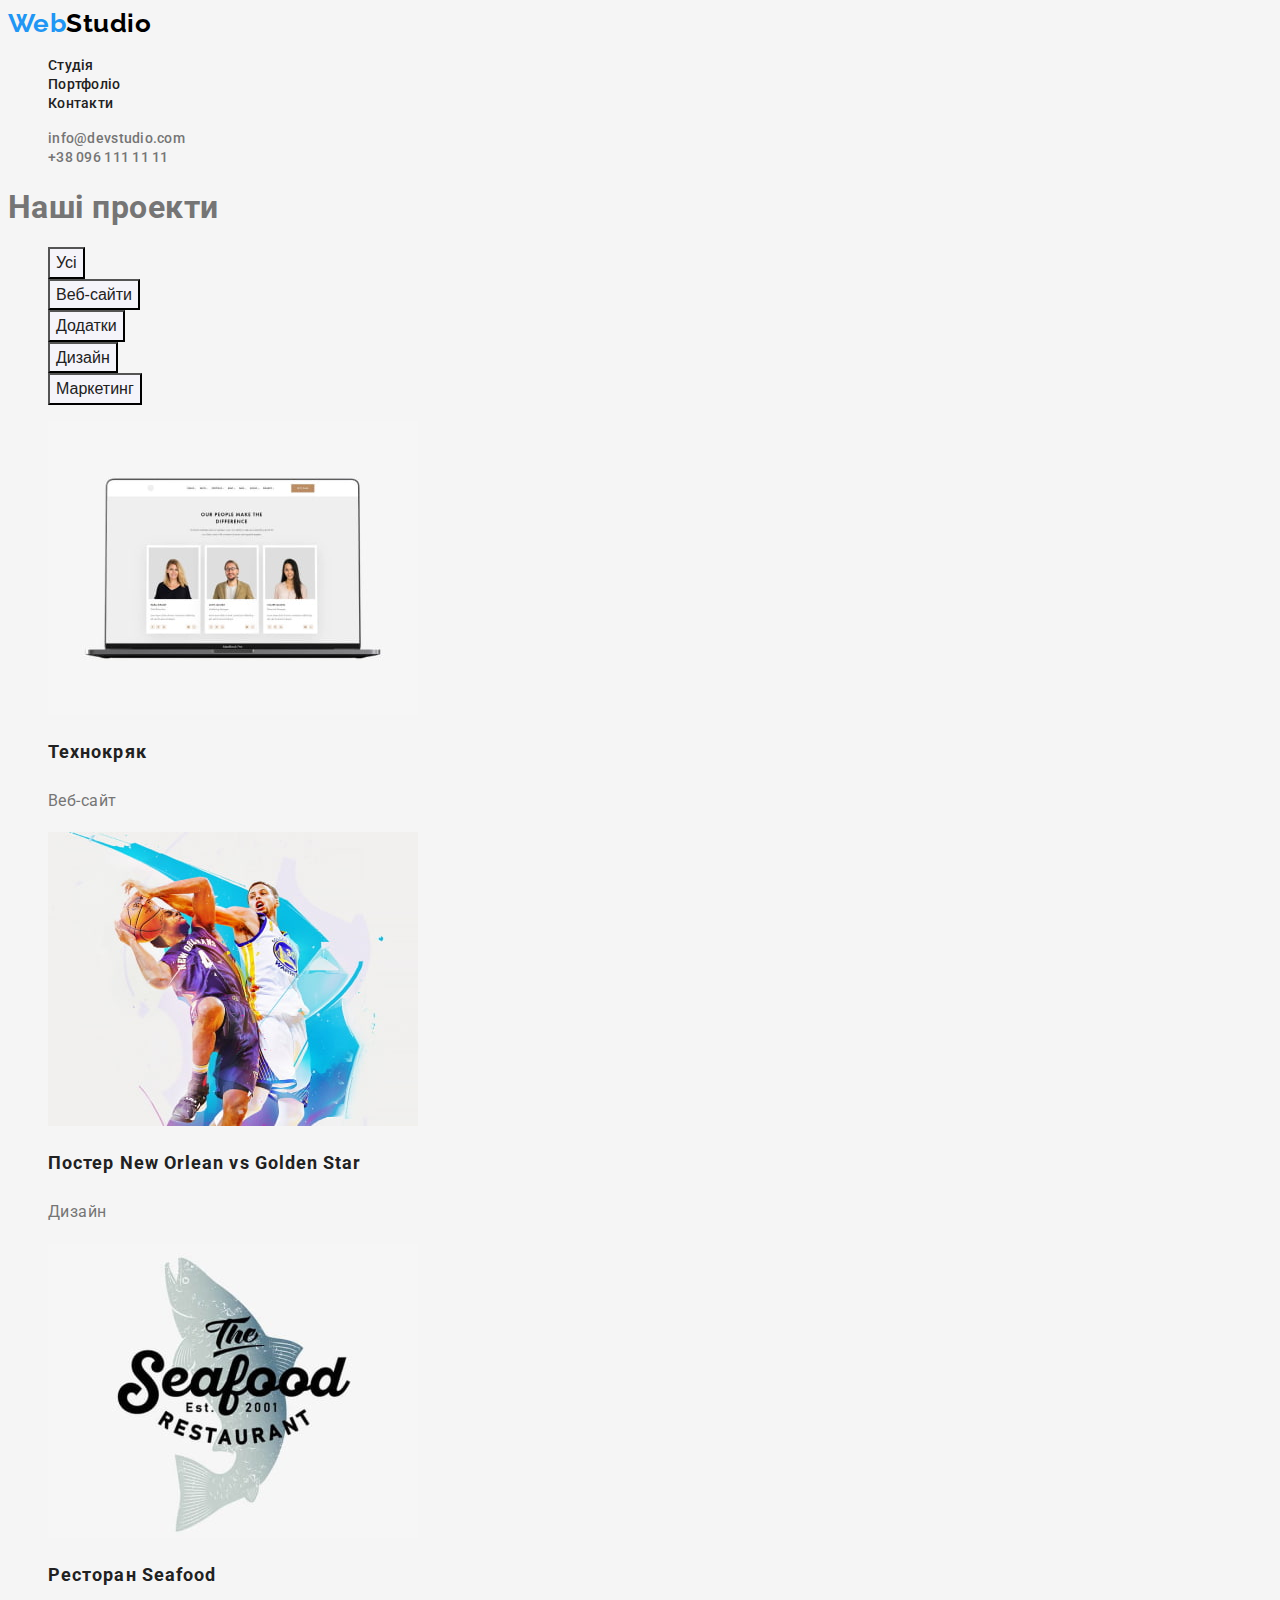
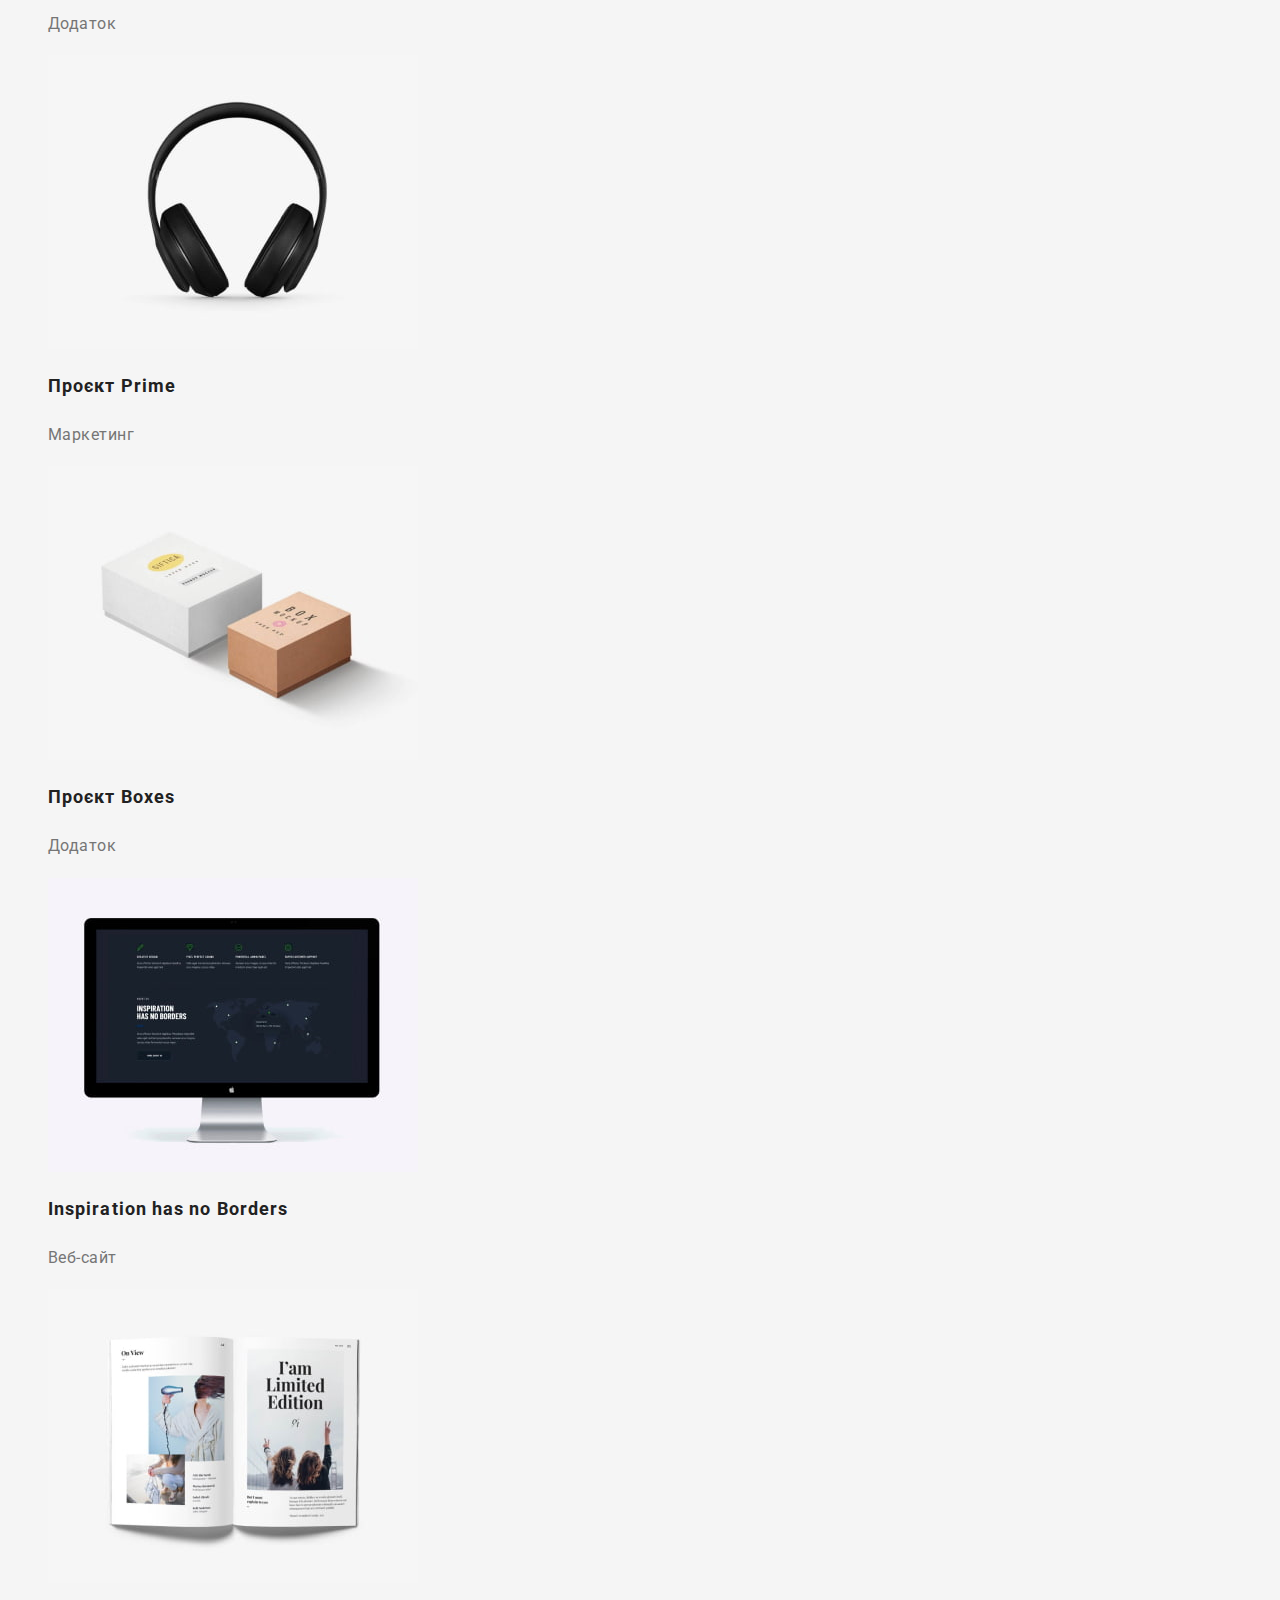
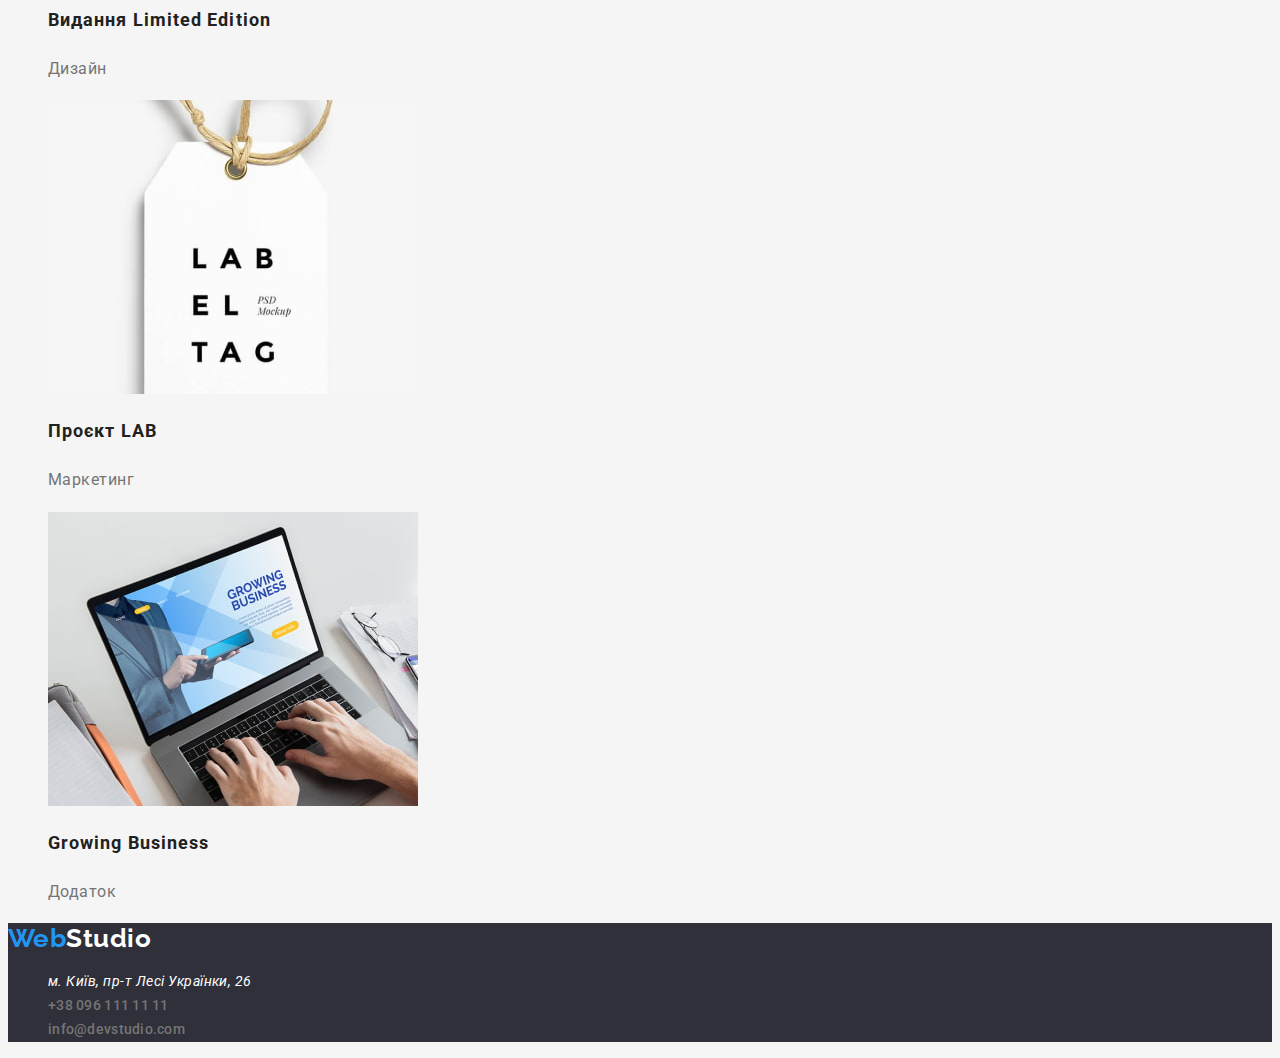
==== porfolio.html @ 09c22096 "hw02" ====
<!DOCTYPE html>
<html lang="uk">
  <head>
    <meta charset="UTF-8" />
    <meta http-equiv="X-UA-Compatible" content="IE=edge" />
    <meta name="viewport" content="width=device-width, initial-scale=1.0" />
    <title>Portfolio</title>
    <link rel="preconnect" href="https://fonts.googleapis.com" />
    <link rel="preconnect" href="https://fonts.gstatic.com" crossorigin />
    <link
      href="https://fonts.googleapis.com/css2?family=Raleway:wght@700&family=Roboto:wght@400;500;700;900&display=swap"
      rel="stylesheet"
    />
    <link rel="stylesheet" href="./css/style.css" />
  </head>
  <body>
    <!-- Шапка -->
    <header>
      <nav class="header-nav">
        <a class="logo" href="index.html"
          ><span class="accent">Web</span>Studio
        </a>

        <ul class="header list">
          <li><a class="header-link" href="./index.html">Студія</a></li>
          <li>
            <a class="header-link" href="./porfolio.html">Портфоліо</a>
          </li>
          <li><a class="header-link" href="">Контакти</a></li>
        </ul>
      </nav>

      <ul class="contact list">
        <li class="contacts-item">
          <a class="contact-link" href="mailto:info@devstudio.com"
            >info@devstudio.com</a
          >
        </li>
        <li class="contacts-item">
          <a class="contact-link" href="tel:+380961111111">+38 096 111 11 11</a>
        </li>
      </ul>
    </header>

    <main>
      <!-- Наші проекти -->
      <section class="portfolio">
        <h1 class="portfolio-main-title">Наші проекти</h1>
        <nav class="portfolio-nav">
          <ul class="list">
            <li class="portfolio-btn-item">
              <button class="portfolio-btn" type="button">Усі</button>
            </li>
            <li class="portfolio-btn-item">
              <button class="portfolio-btn" type="button">Веб-сайти</button>
            </li>
            <li class="portfolio-btn-item">
              <button class="portfolio-btn" type="button">Додатки</button>
            </li>
            <li class="portfolio-btn-item">
              <button class="portfolio-btn" type="button">Дизайн</button>
            </li>
            <li class="portfolio-btn-item">
              <button class="portfolio-btn" type="button">Маркетинг</button>
            </li>
          </ul>
        </nav>
        <ul class="portfolio list">
          <li class="portfolio-item">
            <a href="">
              <img src="./img/portfolio/img1.jpg" alt="Ноутбук" width="370" />
            </a>
            <h2 class="portfolio-title">Технокряк</h2>
            <p class="portfolio-description">Веб-сайт</p>
          </li>
          <li class="portfolio-item">
            <a href="">
              <img
                src="./img/portfolio/img2.jpg"
                alt="Два баскетболіста"
                width="370"
              />
            </a>
            <h2 class="portfolio-title">Постер New Orlean vs Golden Star</h2>
            <p class="portfolio-description">Дизайн</p>
          </li>
          <li class="portfolio-item">
            <a href="">
              <img
                src="./img/portfolio/img3.jpg"
                alt="Лого ресторана Seafood"
                width="370"
              />
            </a>
            <h2 class="portfolio-title">Ресторан Seafood</h2>
            <p class="portfolio-description">Додаток</p>
          </li>
          <li class="portfolio-item">
            <a href="">
              <img src="./img/portfolio/img4.jpg" alt="Навушники" width="370" />
            </a>
            <h2 class="portfolio-title">Проєкт Prime</h2>
            <p class="portfolio-description">Маркетинг</p>
          </li>
          <li class="portfolio-item">
            <a href="">
              <img
                src="./img/portfolio/img5.jpg"
                alt="Дві коробки"
                width="370"
              />
            </a>
            <h2 class="portfolio-title">Проєкт Boxes</h2>
            <p class="portfolio-description">Додаток</p>
          </li>
          <li class="portfolio-item">
            <a href="">
              <img
                src="./img/portfolio/img6.jpg"
                alt="Монітор комп'ютера"
                width="370"
              />
            </a>
            <h2 class="portfolio-title">Inspiration has no Borders</h2>
            <p class="portfolio-description">Веб-сайт</p>
          </li>
          <li class="portfolio-item">
            <a href="">
              <img
                src="./img/portfolio/img7.jpg"
                alt="Журнал у розвороті"
                width="370"
              />
            </a>
            <h2 class="portfolio-title">Видання Limited Edition</h2>
            <p class="portfolio-description">Дизайн</p>
          </li>
          <li class="portfolio-item">
            <a href="">
              <img
                src="./img/portfolio/img8.jpg"
                alt="Бирка від одягу"
                width="370"
              />
            </a>
            <h2 class="portfolio-title">Проєкт LAB</h2>
            <p class="portfolio-description">Маркетинг</p>
          </li>
          <li class="portfolio-item">
            <a href="">
              <img src="./img/portfolio/img9.jpg" alt="Ноутбук" width="370" />
            </a>
            <h2 class="portfolio-title">Growing Business</h2>
            <p class="portfolio-description">Додаток</p>
          </li>
        </ul>
      </section>
    </main>
    <!-- Футер -->
    <footer>
      <div class="footer">
        <a class="logo-footer" href="index.html"
          ><span class="accent">Web</span>Studio
        </a>
        <ul class="footer list">
          <li class="footer-item">
            <address>м. Київ, пр-т Лесі Українки, 26</address>
          </li>
          <li class="footer-item">
            <a class="contact-link" href="tel:+380961111111"
              >+38 096 111 11 11</a
            >
          </li>
          <li class="footer-item">
            <a class="contact-link" href="mailto:info@devstudio.com"
              >info@devstudio.com</a
            >
          </li>
        </ul>
      </div>
    </footer>
  </body>
</html>
---- css/style.css ----
/* цвет основного текста #212121 */
/* цвет вторичного текста #757575 */
/* цвет акцента  #2196F3 */
/* цвет вторичного акцента #000000 */
/* белый #FFFFFF */
/* бекграунд #F5F5F5 */
/* вторичный бекграунд #2F303A */
:root {
  --title-text-color: #212121;
  --text-color: #757575;
  --accent-color: #2196f3;
  --secondary-accent-color: #000000;
  --white-color: #ffffff;
  --background-color: #f5f5f5;
  --secondary-bgc: #2f303a;
}
body {
  font-family: "Roboto", sans-serif;
  font-style: normal;
  font-weight: 400;
  letter-spacing: 0.03em;
  color: var(--text-color);
  background-color: var(--background-color);
}
.list {
  list-style: none;
}

/* Header */
.header-nav {
  color: var(--title-text-color);
}
.logo {
  font-family: "Raleway", "sans-serif";

  font-weight: 700;
  font-size: 26px;
  line-height: 1.2;
  color: var(--secondary-accent-color);
  text-decoration: none;
}
.accent {
  font-family: "Raleway", "sans-serif";
  font-style: normal;
  font-weight: 700;
  font-size: 26px;
  line-height: 1.2;
  color: var(--accent-color);
}
.header-nav .header-link {
  font-weight: 500;
  font-size: 14px;
  line-height: 1.14;
  letter-spacing: 2%;
  color: var(--title-text-color);
  text-decoration: none;
  letter-spacing: 0.02em;
}
.header-nav .header-link:hover,
.header-nav .header-link:focus {
  color: var(--accent-color);
}
.contact-link {
  font-weight: 500;
  font-size: 14px;
  line-height: 1.14;
  letter-spacing: 2%;
  color: var(--text-color);
  text-decoration: none;
  letter-spacing: 0.02em;
}
.contact-link:hover,
.contact-link:focus {
  color: var(--accent-color);

  /* Hero */
}
.hero-title {
  font-weight: 900;
  font-size: 44px;
  line-height: 1.36;
  text-align: center;
  letter-spacing: 0.06em;
  text-transform: uppercase;
  color: var(--white-color);
  background-color: var(--secondary-bgc);
}
.hero-btn {
  color: var(--white-color);
  background-color: var(--accent-color);
  cursor: pointer;
  letter-spacing: 0.06em;
}
/* Main */

.main-title {
  font-weight: 700;
  font-size: 36px;
  line-height: 1.16;
  text-align: center;
  letter-spacing: 0.03em;
  color: var(--title-text-color);
}

/* Features */

.features-title {
  color: var(--title-text-color);
  font-weight: 700;
  font-size: 14px;
  line-height: 1.14;
}
.features-description {
  font-size: 14px;
  line-height: 1.7;
  color: var(--text-color);
}

/* Team */

.team-title {
  font-weight: 500;
  font-size: 16px;
  line-height: 1.2;
  color: var(--title-text-color);
}
.team-description {
  font-size: 16px;
  line-height: 1.2;
  color: var(--text-color);
}

/* Footer */

.footer {
  background-color: var(--secondary-bgc);
}
.logo-footer {
  font-family: "Raleway", "sans-serif";
  font-style: normal;
  font-weight: 700;
  font-size: 26px;
  line-height: 1.2;
  color: var(--white-color);
  text-decoration: none;
}
.footer-item {
  font-size: 14px;
  line-height: 1.7;
  color: var(--white-color);
}

/* Portfolio */
.portfolio-btn {
  font-weight: 500;
  font-size: 16px;
  line-height: 1.6;
  color: var(--title-text-color);
  background-color: #f5f4fa;
  cursor: pointer;
}
.portfolio-btn:hover {
  color: var(--white-color);
  background-color: var(--accent-color);
}
.portfolio-title {
  font-weight: 700;
  font-size: 18px;
  line-height: 2;
  letter-spacing: 0.06em;
  color: var(--title-text-color);
}
.portfolio-description {
  font-size: 16px;
  line-height: 1.9;
  color: var(--text-color);
}
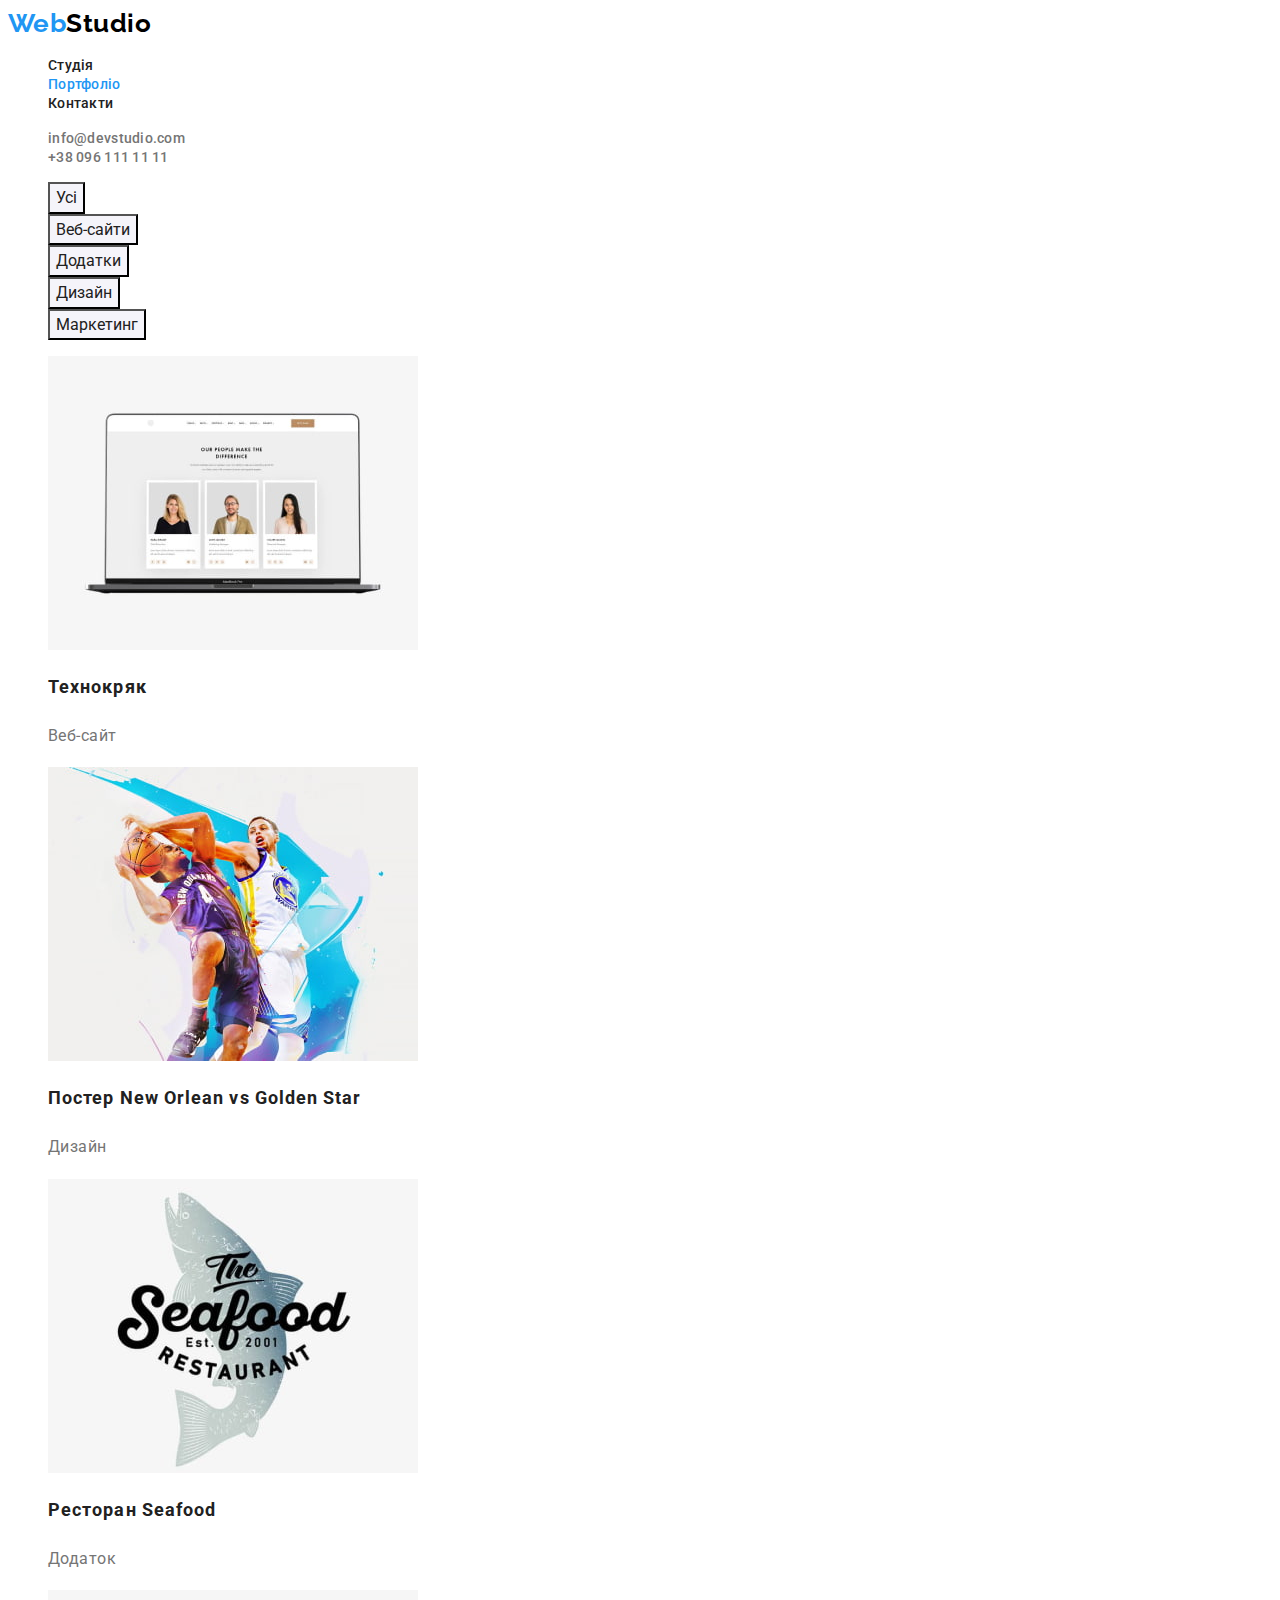
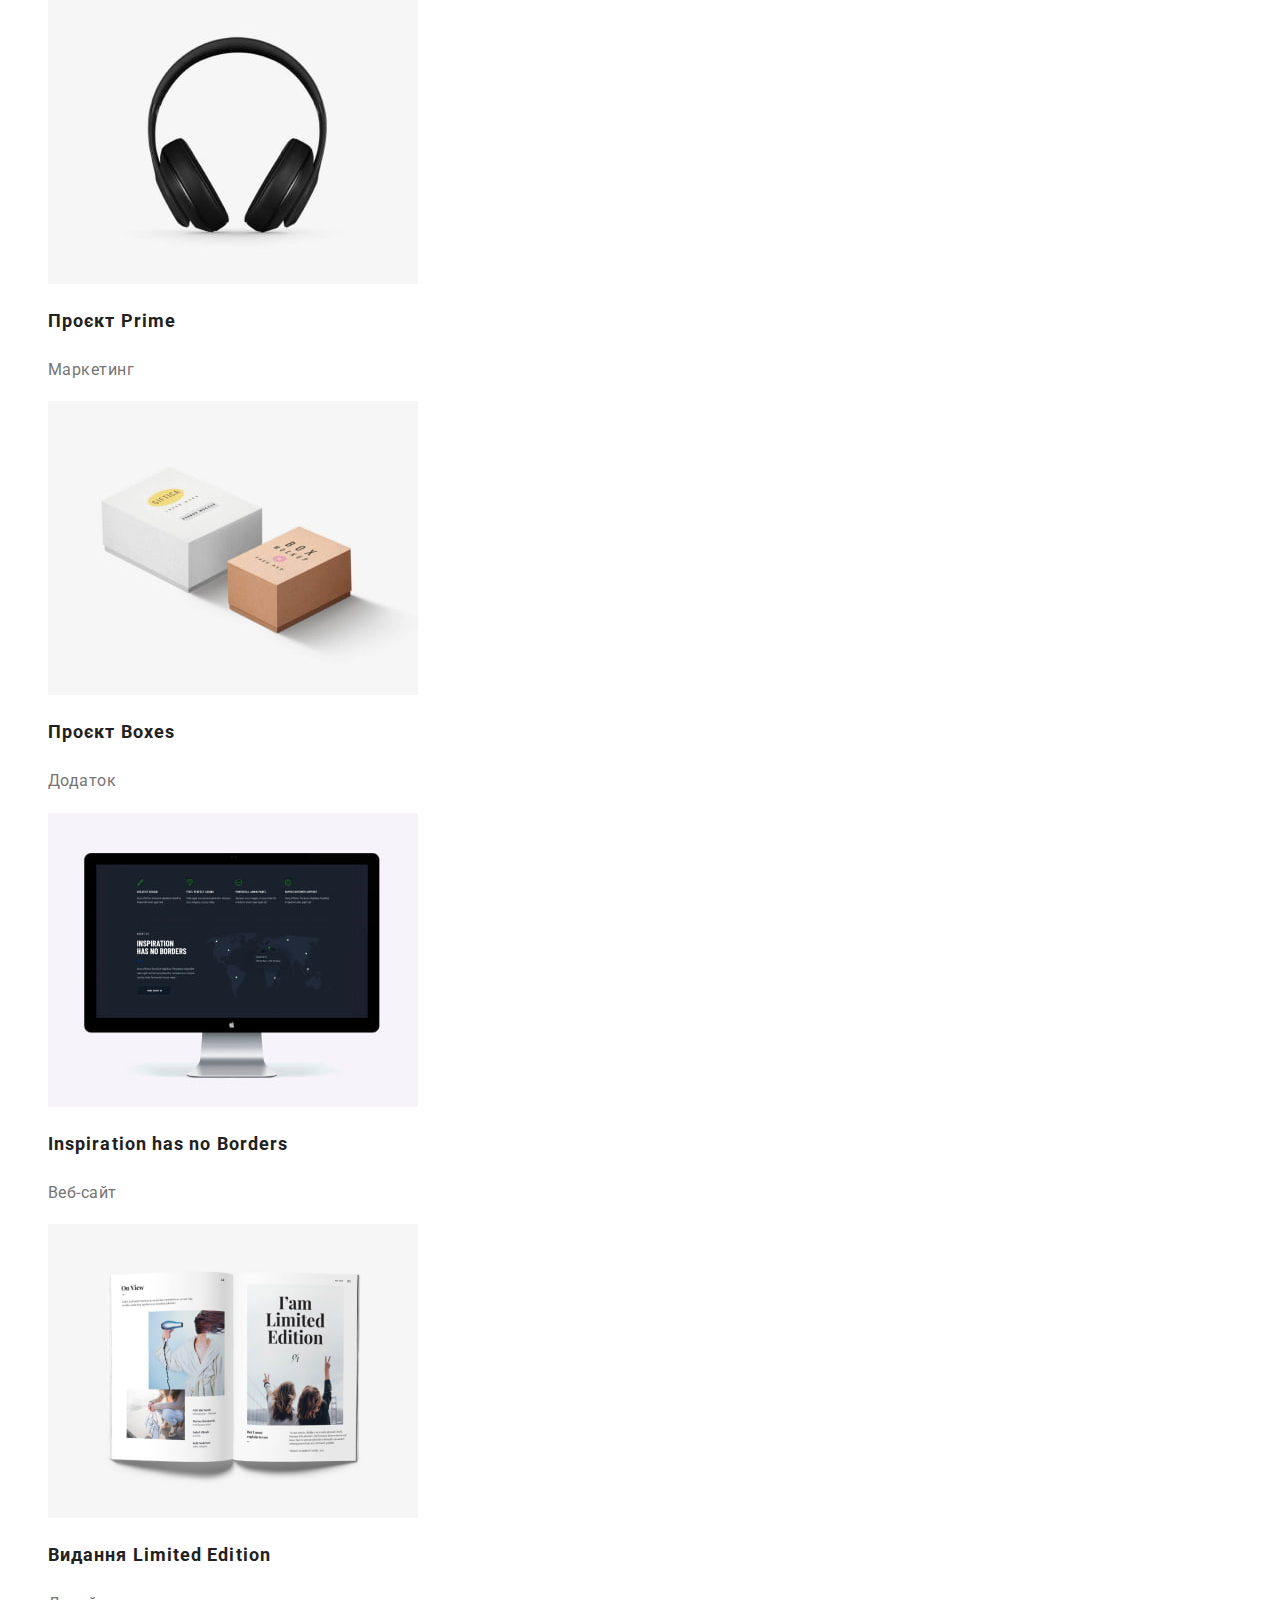
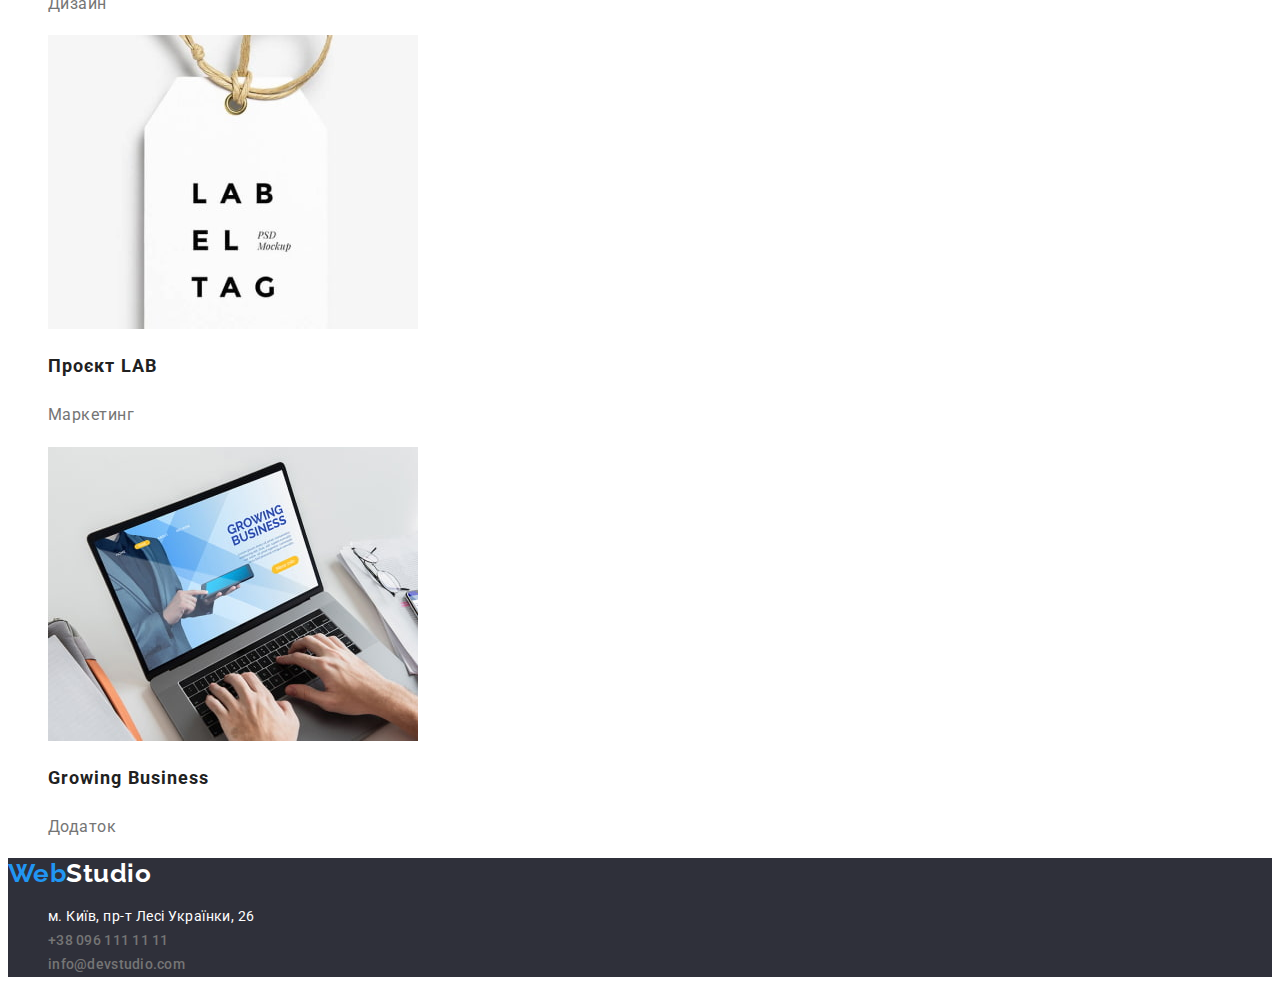
==== commit b239f7b0: "some fixes" ====
--- a/porfolio.html
+++ b/porfolio.html
@@ -24,7 +24,7 @@
         <ul class="header list">
           <li><a class="header-link" href="./index.html">Студія</a></li>
           <li>
-            <a class="header-link" href="./porfolio.html">Портфоліо</a>
+            <a class="header-link current" href="./porfolio.html">Портфоліо</a>
           </li>
           <li><a class="header-link" href="">Контакти</a></li>
         </ul>
@@ -44,9 +44,9 @@
 
     <main>
       <!-- Наші проекти -->
-      <section class="portfolio">
-        <h1 class="portfolio-main-title">Наші проекти</h1>
-        <nav class="portfolio-nav">
+      <section>
+        <div class="portfolio">
+          <h1 class="visually-hidden">Наші проекти</h1>
           <ul class="list">
             <li class="portfolio-btn-item">
               <button class="portfolio-btn" type="button">Усі</button>
@@ -64,7 +64,8 @@
               <button class="portfolio-btn" type="button">Маркетинг</button>
             </li>
           </ul>
-        </nav>
+        </div>
+
         <ul class="portfolio list">
           <li class="portfolio-item">
             <a href="">
@@ -164,7 +165,7 @@
         </a>
         <ul class="footer list">
           <li class="footer-item">
-            <address>м. Київ, пр-т Лесі Українки, 26</address>
+            <address class="address">м. Київ, пр-т Лесі Українки, 26</address>
           </li>
           <li class="footer-item">
             <a class="contact-link" href="tel:+380961111111"
--- a/css/style.css
+++ b/css/style.css
@@ -11,7 +11,7 @@
   --accent-color: #2196f3;
   --secondary-accent-color: #000000;
   --white-color: #ffffff;
-  --background-color: #f5f5f5;
+  --background-color: #ffffff;
   --secondary-bgc: #2f303a;
 }
 body {
@@ -58,6 +58,9 @@
 }
 .header-nav .header-link:hover,
 .header-nav .header-link:focus {
+  color: var(--accent-color);
+}
+.header-nav .header-link.current {
   color: var(--accent-color);
 }
 .contact-link {
@@ -90,8 +93,25 @@
   background-color: var(--accent-color);
   cursor: pointer;
   letter-spacing: 0.06em;
+  font-family: "Roboto" "sans-serif";
+  font-style: normal;
+  font-weight: 700;
+  font-size: 16px;
+  line-height: 1.9;
 }
 /* Main */
+.visually-hidden {
+  position: absolute;
+  width: 1px;
+  height: 1px;
+  margin: -1px;
+  border: 0;
+  padding: 0;
+  white-space: nowrap;
+  clip-path: inset(100%);
+  clip: rect(0 0 0 0);
+  overflow: hidden;
+}
 
 .main-title {
   font-weight: 700;
@@ -148,6 +168,10 @@
   font-size: 14px;
   line-height: 1.7;
   color: var(--white-color);
+  font-style: normal;
+}
+.address {
+  font-style: normal;
 }
 
 /* Portfolio */
@@ -158,6 +182,9 @@
   color: var(--title-text-color);
   background-color: #f5f4fa;
   cursor: pointer;
+  font-family: "Roboto", sans-serif;
+  font-style: normal;
+  font-weight: 400;
 }
 .portfolio-btn:hover {
   color: var(--white-color);
